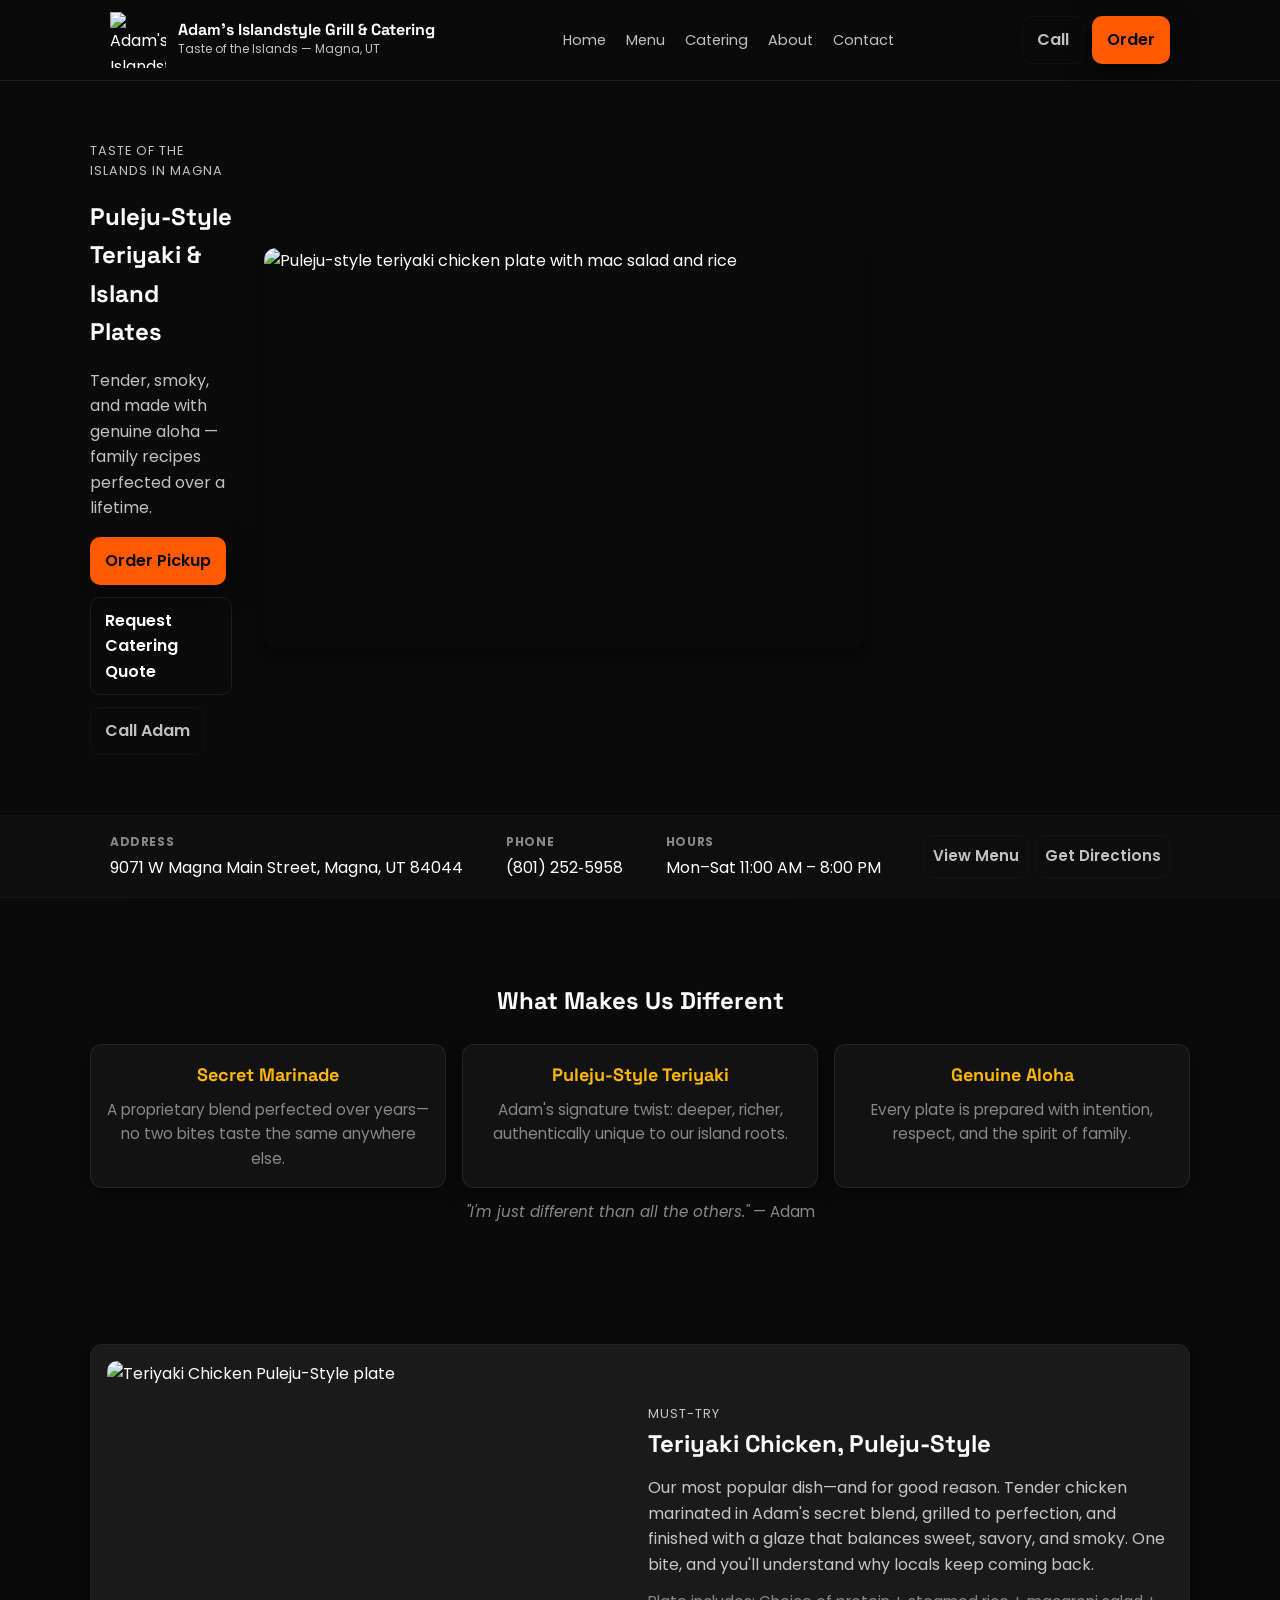
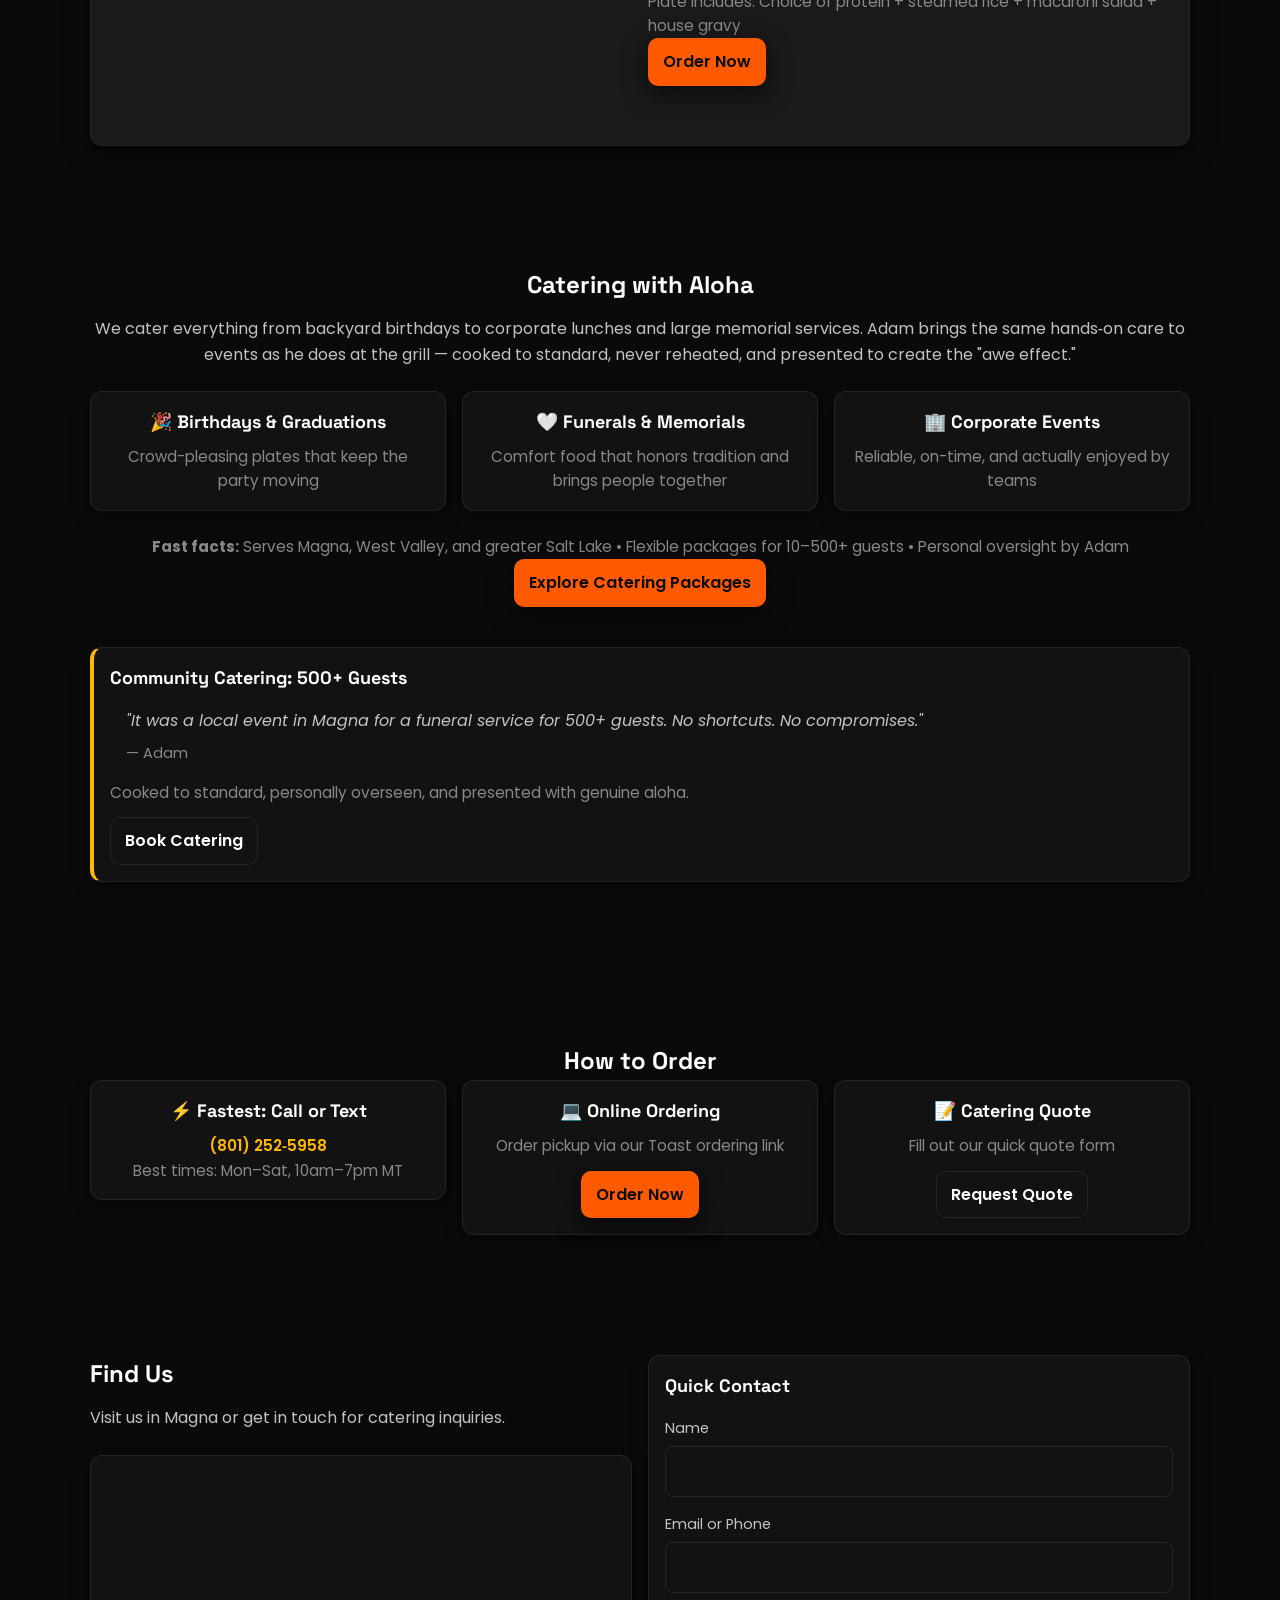
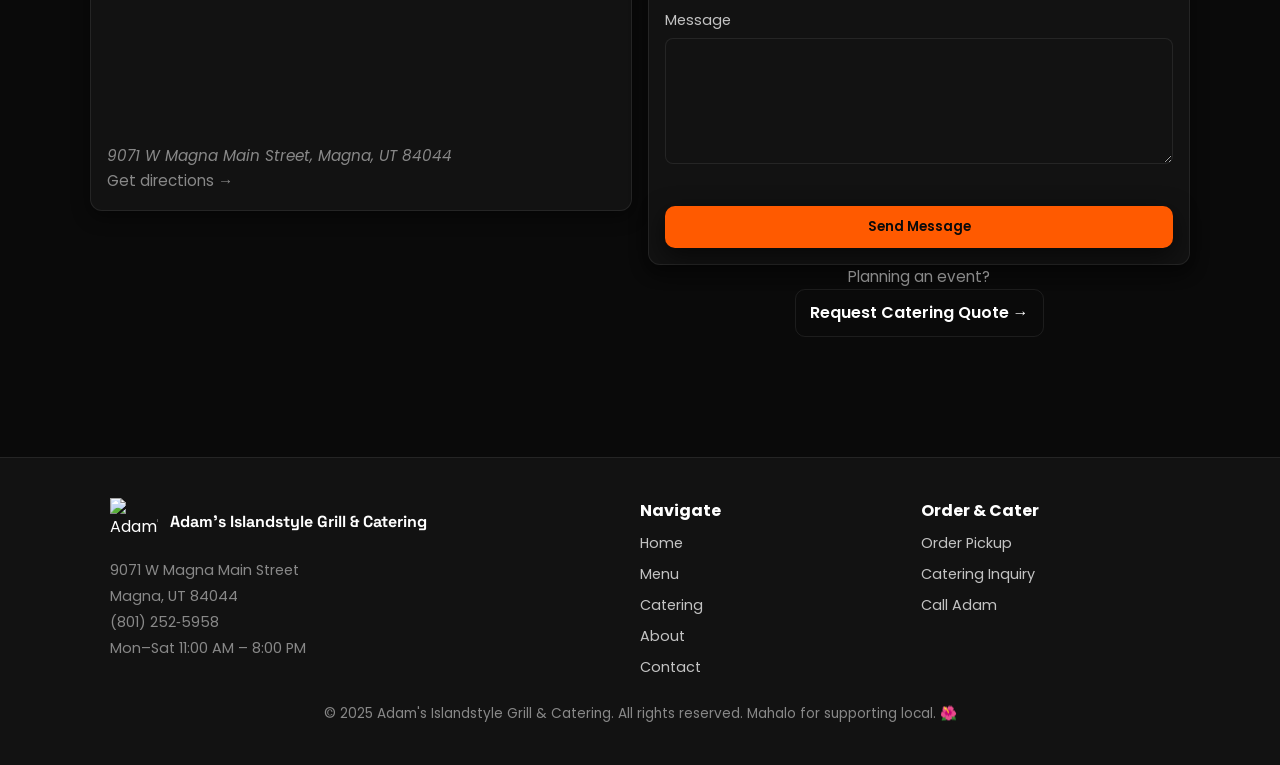
==== index.html @ 43f6fb02 "Convert existing custom CSS site to Tailwind CDN with design token mapping * Integrate Tailwind CDN " ====
<!DOCTYPE html>
<html lang="en">
<head>
  <meta charset="UTF-8">
  <meta name="viewport" content="width=device-width, initial-scale=1.0">
  <title>Adam's Islandstyle Grill & Catering — Taste of the Islands in Magna, UT</title>
  <meta name="description" content="Adam's Islandstyle Grill & Catering — Homegrown island plates in Magna, UT. Try the signature Puleju Teriyaki Chicken. Full-service catering for events large and small.">
  
  <!-- Fonts -->
  <link rel="preconnect" href="https://fonts.googleapis.com">
  <link rel="preconnect" href="https://fonts.gstatic.com" crossorigin>
  <link href="https://fonts.googleapis.com/css2?family=Poppins:wght@400;500;600;700&family=Space+Grotesk:wght@500;600;700&display=swap" rel="stylesheet">
  
  <!-- Stylesheet -->
  <link rel="stylesheet" href="styles.css">
  
  <!-- JSON-LD Schema -->
  <script type="application/ld+json">
  {
    "@context": "https://schema.org",
    "@type": "Restaurant",
    "name": "Adam's Islandstyle Grill & Catering",
    "telephone": "+1-801-252-5958",
    "address": {
      "@type": "PostalAddress",
      "streetAddress": "9071 W Magna Main Street",
      "addressLocality": "Magna",
      "addressRegion": "UT",
      "postalCode": "84044",
      "addressCountry": "US"
    },
    "servesCuisine": "Hawaiian, Pacific Islander",
    "hasMenu": "https://adamsislandstyle.com/menu",
    "priceRange": "$$",
    "openingHoursSpecification": [
      {
        "@type": "OpeningHoursSpecification",
        "dayOfWeek": ["Monday", "Tuesday", "Wednesday", "Thursday", "Friday", "Saturday"],
        "opens": "11:00",
        "closes": "20:00"
      }
    ],
    "url": "https://adamsislandstyle.com"
  }
  </script>
</head>
<body>
  <!-- Header -->
  <header class="site-header" role="banner">
    <div class="container header-inner">
      <a class="brand" href="/" aria-label="Adam's Islandstyle Grill home">
        <img src="/assets/logo.svg" alt="Adam's Islandstyle Grill logo" width="56" height="56">
        <div class="brand-text">
          <h1 class="site-title">Adam's Islandstyle Grill & Catering</h1>
          <p class="site-sub">Taste of the Islands — Magna, UT</p>
        </div>
      </a>

      <nav class="main-nav" role="navigation" aria-label="Main">
        <ul class="nav-list">
          <li><a href="#home">Home</a></li>
          <li><a href="menu.html">Menu</a></li>
          <li><a href="catering.html">Catering</a></li>
          <li><a href="about.html">About</a></li>
          <li><a href="#contact">Contact</a></li>
        </ul>
      </nav>

      <div class="header-ctas">
        <a class="btn btn-ghost" href="tel:+18012525958" aria-label="Call Adam">Call</a>
        <a class="btn btn-primary" href="https://order.toasttab.com/placeholder" target="_blank" rel="noopener noreferrer" aria-label="Order pickup">Order</a>
      </div>
    </div>
  </header>

  <main>
    <!-- Hero Section -->
    <section id="home" class="hero container" role="region" aria-labelledby="hero-title">
      <div class="hero-content">
        <div class="hero-copy">
          <p class="eyebrow">Taste of the Islands in Magna</p>
          <h2 id="hero-title">Puleju‑Style Teriyaki & Island Plates</h2>
          <p class="lead">Tender, smoky, and made with genuine aloha — family recipes perfected over a lifetime.</p>
          <div class="hero-ctas">
            <a class="btn btn-primary" href="https://order.toasttab.com/placeholder" target="_blank" rel="noopener noreferrer">Order Pickup</a>
            <a class="btn btn-secondary" href="catering.html">Request Catering Quote</a>
            <a class="btn btn-ghost" href="tel:+18012525958">Call Adam</a>
          </div>
        </div>

        <figure class="hero-media" aria-hidden="false">
          <img src="/assets/hero-plate.jpg" alt="Puleju-style teriyaki chicken plate with mac salad and rice" width="600" height="400">
        </figure>
      </div>
    </section>

    <!-- Quick Info Strip -->
    <div class="quick-info" role="region" aria-label="Quick information">
      <div class="container quick-inner">
        <div class="info-item">
          <strong>Address</strong>
          <div>9071 W Magna Main Street, Magna, UT 84044</div>
        </div>
        <div class="info-item">
          <strong>Phone</strong>
          <div><a href="tel:+18012525958">(801) 252‑5958</a></div>
        </div>
        <div class="info-item">
          <strong>Hours</strong>
          <div>Mon–Sat 11:00 AM – 8:00 PM</div>
        </div>
        <div class="info-actions">
          <a class="btn btn-ghost btn-sm" href="menu.html">View Menu</a>
          <a class="btn btn-ghost btn-sm" href="#contact">Get Directions</a>
        </div>
      </div>
    </div>

    <!-- Why We're Different -->
    <section class="why-us container" role="region" aria-labelledby="why-us-title">
      <h2 id="why-us-title" class="text-center">What Makes Us Different</h2>
      <div class="why-grid">
        <article class="why-card card" role="article">
          <h3>Secret Marinade</h3>
          <p class="muted">A proprietary blend perfected over years—no two bites taste the same anywhere else.</p>
        </article>
        <article class="why-card card" role="article">
          <h3>Puleju‑Style Teriyaki</h3>
          <p class="muted">Adam's signature twist: deeper, richer, authentically unique to our island roots.</p>
        </article>
        <article class="why-card card" role="article">
          <h3>Genuine Aloha</h3>
          <p class="muted">Every plate is prepared with intention, respect, and the spirit of family.</p>
        </article>
      </div>
      <p class="text-center muted mt-12"><em>"I'm just different than all the others."</em> — Adam</p>
    </section>

    <!-- Must-Try Section -->
    <section class="section container" role="region" aria-labelledby="must-try-title">
      <div class="card card-elevated">
        <div class="row" style="align-items: center;">
          <div class="col" style="flex: 1 1 300px;">
            <img src="/assets/teriyaki-chicken.jpg" alt="Teriyaki Chicken Puleju-Style plate" width="500" height="350" style="border-radius: var(--radius-md);">
          </div>
          <div class="col" style="flex: 1 1 300px;">
            <p class="eyebrow">Must-Try</p>
            <h2 id="must-try-title">Teriyaki Chicken, Puleju-Style</h2>
            <p class="lead mt-12">Our most popular dish—and for good reason. Tender chicken marinated in Adam's secret blend, grilled to perfection, and finished with a glaze that balances sweet, savory, and smoky. One bite, and you'll understand why locals keep coming back.</p>
            <p class="muted mt-12">Plate includes: Choice of protein + steamed rice + macaroni salad + house gravy</p>
            <div class="mt-16">
              <a class="btn btn-primary" href="https://order.toasttab.com/placeholder" target="_blank" rel="noopener noreferrer">Order Now</a>
            </div>
          </div>
        </div>
      </div>
    </section>

    <!-- Catering Snapshot -->
    <section class="section container" role="region" aria-labelledby="catering-snapshot-title">
      <div class="text-center mb-16">
        <h2 id="catering-snapshot-title">Catering with Aloha</h2>
        <p class="lead mt-12">We cater everything from backyard birthdays to corporate lunches and large memorial services. Adam brings the same hands‑on care to events as he does at the grill — cooked to standard, never reheated, and presented to create the "awe effect."</p>
      </div>
      
      <div class="row mt-24">
        <div class="col">
          <div class="card text-center">
            <h3>🎉 Birthdays & Graduations</h3>
            <p class="muted mt-8">Crowd-pleasing plates that keep the party moving</p>
          </div>
        </div>
        <div class="col">
          <div class="card text-center">
            <h3>🤍 Funerals & Memorials</h3>
            <p class="muted mt-8">Comfort food that honors tradition and brings people together</p>
          </div>
        </div>
        <div class="col">
          <div class="card text-center">
            <h3>🏢 Corporate Events</h3>
            <p class="muted mt-8">Reliable, on-time, and actually enjoyed by teams</p>
          </div>
        </div>
      </div>
      
      <div class="text-center mt-24">
        <p class="muted"><strong>Fast facts:</strong> Serves Magna, West Valley, and greater Salt Lake • Flexible packages for 10–500+ guests • Personal oversight by Adam</p>
        <div class="mt-16">
          <a class="btn btn-primary" href="catering.html">Explore Catering Packages</a>
        </div>
      </div>

      <!-- Case Study Panel -->
      <aside class="case-study card" role="complementary" aria-labelledby="case-title">
        <h3 id="case-title">Community Catering: 500+ Guests</h3>
        <blockquote>
          "It was a local event in Magna for a funeral service for 500+ guests. No shortcuts. No compromises."
          <cite>— Adam</cite>
        </blockquote>
        <p class="muted">Cooked to standard, personally overseen, and presented with genuine aloha.</p>
        <a class="btn btn-secondary mt-12" href="catering.html">Book Catering</a>
      </aside>
    </section>

    <!-- How to Order -->
    <section class="section container" role="region" aria-labelledby="how-to-order-title">
      <div class="text-center mb-24">
        <h2 id="how-to-order-title">How to Order</h2>
      </div>
      <div class="row">
        <div class="col">
          <div class="card text-center">
            <h3>⚡ Fastest: Call or Text</h3>
            <p class="muted mt-8"><a href="tel:+18012525958" style="color: var(--brand-secondary); font-weight: 600;">(801) 252‑5958</a></p>
            <p class="muted">Best times: Mon–Sat, 10am–7pm MT</p>
          </div>
        </div>
        <div class="col">
          <div class="card text-center">
            <h3>💻 Online Ordering</h3>
            <p class="muted mt-8">Order pickup via our Toast ordering link</p>
            <a class="btn btn-primary mt-12" href="https://order.toasttab.com/placeholder" target="_blank" rel="noopener noreferrer">Order Now</a>
          </div>
        </div>
        <div class="col">
          <div class="card text-center">
            <h3>📝 Catering Quote</h3>
            <p class="muted mt-8">Fill out our quick quote form</p>
            <a class="btn btn-secondary mt-12" href="catering.html#contact-form">Request Quote</a>
          </div>
        </div>
      </div>
    </section>

    <!-- Contact Section -->
    <section id="contact" class="section container" role="region" aria-labelledby="contact-title">
      <div class="row">
        <div class="col" style="flex: 1 1 300px;">
          <h2 id="contact-title">Find Us</h2>
          <p class="lead mt-12">Visit us in Magna or get in touch for catering inquiries.</p>
          
          <div class="mt-24">
            <div class="map-block card">
              <iframe
                src="https://www.google.com/maps?q=9071+W+Magna+Main+St+Magna+UT&output=embed"
                width="100%" height="260" style="border:0;" allowfullscreen="" loading="lazy" referrerpolicy="no-referrer-when-downgrade"
                title="Map showing Adam's Islandstyle Grill location"></iframe>
              <address class="muted">9071 W Magna Main Street, Magna, UT 84044</address>
              <a class="muted" href="https://www.google.com/maps/dir/?api=1&destination=9071+W+Magna+Main+St+Magna+UT" target="_blank" rel="noopener noreferrer">Get directions →</a>
            </div>
          </div>
        </div>
        
        <div class="col" style="flex: 1 1 300px;">
          <form id="contact-form" class="contact-form card" action="/api/catering" method="post" aria-labelledby="contact-form-title">
            <h3 id="contact-form-title">Quick Contact</h3>
            
            <label for="name">Name</label>
            <input id="name" name="name" class="input" type="text" required>
            
            <label for="contact-email">Email or Phone</label>
            <input id="contact-email" name="contact" class="input" type="text" required>
            
            <label for="message">Message</label>
            <textarea id="message" name="message" rows="4"></textarea>
            
            <div aria-live="polite" class="form-status" id="form-status"></div>
            
            <button class="btn btn-primary mt-16" type="submit" style="width: 100%;">Send Message</button>
          </form>
          
          <div class="text-center mt-16">
            <p class="muted">Planning an event?</p>
            <a class="btn btn-secondary" href="catering.html">Request Catering Quote →</a>
          </div>
        </div>
      </div>
    </section>
  </main>

  <!-- Footer -->
  <footer class="site-footer" role="contentinfo">
    <div class="container footer-content">
      <div class="footer-brand">
        <div class="brand">
          <img src="/assets/logo.svg" alt="Adam's Islandstyle Grill logo" width="48" height="48">
          <div class="brand-text">
            <h3 class="site-title">Adam's Islandstyle Grill & Catering</h3>
          </div>
        </div>
        <p class="footer-nap">
          9071 W Magna Main Street<br>
          Magna, UT 84044<br>
          <a href="tel:+18012525958">(801) 252‑5958</a><br>
          Mon–Sat 11:00 AM – 8:00 PM
        </p>
      </div>
      
      <div class="footer-links">
        <h4>Navigate</h4>
        <a href="#home">Home</a>
        <a href="menu.html">Menu</a>
        <a href="catering.html">Catering</a>
        <a href="about.html">About</a>
        <a href="#contact">Contact</a>
      </div>
      
      <div class="footer-links">
        <h4>Order & Cater</h4>
        <a href="https://order.toasttab.com/placeholder" target="_blank" rel="noopener noreferrer">Order Pickup</a>
        <a href="catering.html">Catering Inquiry</a>
        <a href="tel:+18012525958">Call Adam</a>
      </div>
    </div>
    <div class="container mt-24">
      <p class="muted text-center" style="font-size: 0.85rem;">© 2025 Adam's Islandstyle Grill & Catering. All rights reserved. Mahalo for supporting local. 🌺</p>
    </div>
  </footer>

  <!-- Sticky Mobile Phone CTA -->
  <a class="phone-cta" href="tel:+18012525958" aria-label="Call Adam" role="button">
    <span class="phone-icon" aria-hidden="true">📞</span>
    <span class="phone-text">Call Adam</span>
  </a>
</body>
</html>
---- styles.css ----
/* =========================
   Design tokens (edit values)
   ========================= */
:root {
  /* Primitive Colors */
  --color-gold: #ffb700;
  --color-gold-light: #ffc933;
  --color-gold-dark: #cc9200;
  --color-coral: #ff5a00;
  --color-coral-dark: #cc4800;
  --color-teal: #00f0ff;
  --color-teal-dark: #00c0cc;

  /* Neutral Scale */
  --neutral-white: #ffffff;
  --neutral-light: #faf6f0;
  --neutral-mid: #b8b0a8;
  --neutral-dark-gray: #2a2a2a;
  --neutral-dark: #0a0a0a;
  --neutral-surface: #121212;
  --surface-elevated: #1a1a1a;

  /* Semantic Backgrounds */
  --bg-page: var(--neutral-dark);
  --bg-surface: var(--neutral-surface);
  --bg-elevated: var(--surface-elevated);
  --bg-overlay: rgba(10, 10, 10, 0.85);

  /* Semantic Text */
  --text-primary: var(--neutral-white);
  --text-secondary: rgba(255, 255, 255, 0.75);
  --text-tertiary: rgba(255, 255, 255, 0.5);
  --text-muted: #888888;
  --text-inverse: var(--neutral-dark);
  --text-brand: var(--color-gold);

  /* Semantic Borders */
  --border-subtle: rgba(255, 255, 255, 0.08);
  --border-default: rgba(255, 255, 255, 0.15);
  --border-brand: rgba(255, 183, 0, 0.4);
  --border-focus: rgba(255, 90, 0, 0.6);

  /* Brand Palette */
  --brand-primary: var(--color-coral);
  --brand-secondary: var(--color-gold);
  --brand-tertiary: var(--color-teal);
  --brand-gradient: linear-gradient(135deg, var(--color-coral), var(--color-gold));

  /* Feedback Colors */
  --feedback-success: var(--color-teal);
  --feedback-warning: var(--color-gold);
  --feedback-error: #ff007f;
  --feedback-info: var(--color-teal);

  /* Shadows & Glow */
  --shadow-color: rgba(0, 0, 0, 0.6);
  --shadow-base: 0 8px 24px var(--shadow-color);
  --glow-brand: rgba(255, 90, 0, 0.4);
  --glow-secondary: rgba(0, 240, 255, 0.3);

  /* Typography */
  --font-display: 'Space Grotesk', 'Poppins', sans-serif;
  --font-body: 'Poppins', sans-serif;
  --font-mono: 'JetBrains Mono', monospace;

  /* Spacing */
  --gap: 16px;
  --container-max: 1100px;

  /* Radius */
  --radius-sm: 8px;
  --radius-md: 10px;
  --radius-lg: 12px;
  --radius-xl: 999px;

  /* Transitions */
  --transition: 180ms cubic-bezier(.2, .9, .3, 1);
}

/* =========================
   Base Styles
   ========================= */
* {
  box-sizing: border-box;
  margin: 0;
  padding: 0;
}

html {
  scroll-behavior: smooth;
}

body {
  font-family: var(--font-body);
  background-color: var(--bg-page);
  color: var(--text-primary);
  line-height: 1.6;
}

img {
  max-width: 100%;
  height: auto;
  display: block;
}

a {
  color: inherit;
  text-decoration: none;
  transition: color var(--transition);
}

ul, ol {
  list-style: none;
}

/* =========================
   Layout Utilities
   ========================= */
.container {
  max-width: var(--container-max);
  margin: 0 auto;
  padding: 0 20px;
}

.row {
  display: flex;
  flex-wrap: wrap;
  gap: var(--gap);
}

.col {
  flex: 1 1 0;
  min-width: 0;
}

.center {
  display: flex;
  align-items: center;
  justify-content: center;
}

.stack {
  display: flex;
  flex-direction: column;
  gap: var(--gap);
}

/* Spacing helpers */
.mt-8 { margin-top: 8px; }
.mt-12 { margin-top: 12px; }
.mt-24 { margin-top: 24px; }
.mb-8 { margin-bottom: 8px; }
.mb-16 { margin-bottom: 16px; }
.p-12 { padding: 12px; }
.p-16 { padding: 16px; }

/* =========================
   Typography Utilities
   ========================= */
.h1, h1 {
  font-family: var(--font-display);
  font-size: clamp(1.5rem, 3.5vw, 2.25rem);
  line-height: 1.05;
  margin: 0;
  color: var(--text-primary);
}

.h2, h2 {
  font-family: var(--font-display);
  font-size: 1.5rem;
  margin: 0;
  color: var(--text-primary);
}

.h3, h3 {
  font-family: var(--font-display);
  font-size: 1.125rem;
  margin: 0;
  color: var(--text-primary);
}

.lead {
  color: var(--text-secondary);
  font-size: 1rem;
}

.muted {
  color: var(--text-muted);
  font-size: 0.95rem;
}

.eyebrow {
  text-transform: uppercase;
  letter-spacing: 0.08em;
  color: var(--text-secondary);
  font-size: 0.8rem;
}

/* =========================
   Buttons
   ========================= */
.btn {
  display: inline-flex;
  align-items: center;
  justify-content: center;
  gap: 8px;
  padding: 10px 14px;
  border-radius: var(--radius-md);
  border: 1px solid transparent;
  text-decoration: none;
  font-weight: 600;
  cursor: pointer;
  transition: all var(--transition);
  font-family: var(--font-body);
}

.btn:focus {
  outline: 3px solid var(--border-focus);
  outline-offset: 2px;
}

.btn-primary {
  background: var(--brand-primary);
  color: var(--text-inverse);
  box-shadow: var(--shadow-base);
  border-color: transparent;
}

.btn-primary:hover {
  transform: translateY(-2px);
  filter: brightness(1.03);
}

.btn-secondary {
  background: transparent;
  color: var(--text-primary);
  border: 1px solid var(--border-subtle);
}

.btn-secondary:hover {
  background: rgba(255, 255, 255, 0.02);
  border-color: var(--border-default);
}

.btn-ghost {
  background: transparent;
  color: var(--text-secondary);
  border: 1px solid rgba(255, 255, 255, 0.03);
}

.btn-ghost:hover {
  color: var(--text-primary);
  border-color: var(--border-subtle);
}

.btn-sm {
  padding: 8px;
  border-radius: var(--radius-sm);
  font-size: 0.95rem;
}

/* =========================
   Card & Surface
   ========================= */
.card {
  background: var(--bg-surface);
  border-radius: var(--radius-lg);
  padding: 16px;
  border: 1px solid var(--border-subtle);
  box-shadow: 0 6px 18px rgba(0, 0, 0, 0.45);
}

.card-elevated {
  background: var(--bg-elevated);
  box-shadow: var(--shadow-base);
  border-color: rgba(255, 255, 255, 0.04);
}

.card img {
  width: 100%;
  height: auto;
  border-radius: var(--radius-sm);
  display: block;
}

/* =========================
   Badges & Tags
   ========================= */
.badge {
  display: inline-block;
  padding: 6px 8px;
  border-radius: var(--radius-xl);
  font-size: 0.8rem;
  background: rgba(255, 255, 255, 0.04);
  color: var(--text-secondary);
  border: 1px solid rgba(255, 255, 255, 0.02);
}

.badge--accent {
  background: linear-gradient(90deg, var(--brand-primary), var(--brand-secondary));
  color: var(--text-inverse);
  border: none;
}

.badge + .badge {
  margin-left: 8px;
}

/* =========================
   Header / Navigation
   ========================= */
.site-header {
  position: sticky;
  top: 0;
  z-index: 1000;
  background: var(--bg-overlay);
  backdrop-filter: blur(10px);
  border-bottom: 1px solid var(--border-subtle);
  padding: 12px 0;
}

.header-inner {
  display: flex;
  align-items: center;
  justify-content: space-between;
  gap: 16px;
}

.brand {
  display: flex;
  align-items: center;
  gap: 12px;
}

.brand-text {
  display: flex;
  flex-direction: column;
}

.site-title {
  font-size: 1rem;
  font-weight: 700;
  color: var(--text-primary);
  margin: 0;
}

.site-sub {
  font-size: 0.75rem;
  color: var(--text-secondary);
  margin: 0;
}

.main-nav {
  display: none;
}

.nav-list {
  display: flex;
  gap: 20px;
}

.nav-list a {
  color: var(--text-secondary);
  font-size: 0.9rem;
  transition: color var(--transition);
}

.nav-list a:hover {
  color: var(--text-primary);
}

.header-ctas {
  display: flex;
  gap: 8px;
}

@media (min-width: 768px) {
  .main-nav {
    display: block;
  }
}

/* =========================
   Hero Section
   ========================= */
.hero {
  padding: 60px 0;
  display: grid;
  grid-template-columns: 1fr;
  gap: 32px;
  align-items: center;
}

.hero-content {
  display: grid;
  grid-template-columns: 1fr;
  gap: 32px;
  align-items: center;
}

.hero-copy {
  display: flex;
  flex-direction: column;
  gap: 16px;
}

.hero-ctas {
  display: flex;
  flex-wrap: wrap;
  gap: 12px;
}

.hero-media {
  margin: 0;
}

.hero-media img {
  border-radius: var(--radius-lg);
  box-shadow: var(--shadow-base);
}

@media (min-width: 900px) {
  .hero {
    grid-template-columns: 1fr 1fr;
  }

  .hero-content {
    grid-template-columns: 1fr 1fr;
  }
}

/* =========================
   Quick Info Strip
   ========================= */
.quick-info {
  background: linear-gradient(90deg, rgba(255, 255, 255, 0.02), rgba(255, 255, 255, 0.01));
  border-top: 1px solid rgba(255, 255, 255, 0.02);
  border-bottom: 1px solid rgba(255, 255, 255, 0.02);
  padding: 16px 0;
  margin-bottom: 24px;
}

.quick-inner {
  display: flex;
  flex-wrap: wrap;
  align-items: center;
  gap: 24px;
  justify-content: space-between;
}

.info-item {
  display: flex;
  flex-direction: column;
  gap: 4px;
}

.info-item strong {
  font-size: 0.75rem;
  text-transform: uppercase;
  letter-spacing: 0.05em;
  color: var(--text-tertiary);
}

.info-actions {
  display: flex;
  gap: 8px;
}

/* =========================
   Why Us Section
   ========================= */
.why-us {
  padding: 60px 0;
}

.why-grid {
  display: grid;
  grid-template-columns: 1fr;
  gap: 16px;
  margin-top: 24px;
}

.why-card {
  text-align: center;
}

.why-card h3 {
  margin-bottom: 8px;
  color: var(--brand-secondary);
}

@media (min-width: 768px) {
  .why-grid {
    grid-template-columns: repeat(3, 1fr);
  }
}

/* =========================
   Menu Grid & Item
   ========================= */
.menu-category {
  padding: 40px 0;
}

.menu-category h2 {
  margin-bottom: 24px;
  padding-bottom: 12px;
  border-bottom: 1px solid var(--border-subtle);
}

.menu-grid {
  display: grid;
  grid-template-columns: 1fr;
  gap: 16px;
}

.menu-item {
  background: transparent;
  padding: 16px;
  border-radius: var(--radius-md);
  border: 1px solid rgba(255, 255, 255, 0.03);
  transition: transform var(--transition), box-shadow var(--transition);
}

.menu-item:hover {
  transform: translateY(-6px);
  box-shadow: 0 12px 30px rgba(0, 0, 0, 0.6);
  border-color: var(--border-subtle);
}

.menu-item header {
  display: flex;
  justify-content: space-between;
  align-items: baseline;
  margin-bottom: 8px;
}

.menu-item .price {
  color: var(--brand-secondary);
  font-weight: 700;
}

.menu-item .desc {
  color: var(--text-secondary);
  margin-bottom: 12px;
  font-size: 0.95rem;
}

.menu-item .meta {
  display: flex;
  gap: 8px;
  margin-bottom: 12px;
}

.item-actions {
  display: flex;
  gap: 8px;
}

@media (min-width: 600px) {
  .menu-grid {
    grid-template-columns: repeat(2, 1fr);
  }
}

@media (min-width: 900px) {
  .menu-grid {
    grid-template-columns: repeat(3, 1fr);
  }
}

/* =========================
   Package Cards (Catering)
   ========================= */
.package-card {
  display: flex;
  flex-direction: column;
  gap: 12px;
}

.package-card header {
  border-bottom: 1px solid var(--border-subtle);
  padding-bottom: 12px;
}

.package-contents {
  flex-grow: 1;
}

.package-contents li {
  padding: 6px 0;
  color: var(--text-secondary);
  font-size: 0.95rem;
  border-bottom: 1px solid rgba(255, 255, 255, 0.02);
}

.package-contents li:last-child {
  border-bottom: none;
}

.package-actions {
  display: flex;
  gap: 8px;
  margin-top: 12px;
}

/* =========================
   Forms
   ========================= */
.contact-form {
  max-width: 600px;
  margin: 0 auto;
}

.contact-form h2 {
  margin-bottom: 24px;
  text-align: center;
}

.contact-form label {
  display: block;
  color: var(--text-secondary);
  font-size: 0.9rem;
  margin-top: 16px;
  margin-bottom: 6px;
}

.input,
textarea,
select {
  width: 100%;
  padding: 12px;
  border-radius: var(--radius-sm);
  border: 1px solid var(--border-subtle);
  background: var(--bg-surface);
  color: var(--text-primary);
  font-family: var(--font-body);
  font-size: 1rem;
}

textarea {
  resize: vertical;
  min-height: 120px;
}

.input:focus,
textarea:focus,
select:focus {
  outline: 3px solid rgba(255, 90, 0, 0.18);
  border-color: var(--border-focus);
}

.form-status {
  min-height: 1.4rem;
  color: var(--text-secondary);
  margin-top: 12px;
}

/* =========================
   Map & Media
   ========================= */
.map-block {
  margin-top: 24px;
}

.map-block iframe {
  width: 100%;
  height: 260px;
  border-radius: var(--radius-sm);
  border: 0;
  display: block;
  margin-bottom: 12px;
}

.map-placeholder {
  height: 220px;
  border-radius: var(--radius-sm);
  background: linear-gradient(135deg, rgba(255, 90, 0, 0.06), rgba(0, 240, 255, 0.03));
  display: flex;
  align-items: center;
  justify-content: center;
  color: var(--text-muted);
}

/* =========================
   Case Study Panel
   ========================= */
.case-study {
  margin: 40px 0;
  border-left: 4px solid var(--brand-secondary);
}

.case-study blockquote {
  font-style: italic;
  color: var(--text-secondary);
  margin: 16px 0;
  padding-left: 16px;
}

.case-study cite {
  display: block;
  margin-top: 8px;
  font-style: normal;
  color: var(--text-muted);
  font-size: 0.9rem;
}

/* =========================
   Footer
   ========================= */
.site-footer {
  background: var(--bg-surface);
  border-top: 1px solid var(--border-subtle);
  padding: 40px 0;
  margin-top: 60px;
}

.footer-content {
  display: grid;
  grid-template-columns: 1fr;
  gap: 32px;
}

.footer-brand {
  display: flex;
  flex-direction: column;
  gap: 12px;
}

.footer-links {
  display: flex;
  flex-direction: column;
  gap: 8px;
}

.footer-links a {
  color: var(--text-secondary);
  font-size: 0.9rem;
}

.footer-links a:hover {
  color: var(--text-primary);
}

.footer-nap {
  color: var(--text-muted);
  font-size: 0.9rem;
  line-height: 1.8;
}

@media (min-width: 768px) {
  .footer-content {
    grid-template-columns: 2fr 1fr 1fr;
  }
}

/* =========================
   Phone CTA (sticky mobile)
   ========================= */
.phone-cta {
  position: fixed;
  right: 16px;
  bottom: 16px;
  background: var(--brand-primary);
  color: var(--text-inverse);
  padding: 12px 16px;
  border-radius: var(--radius-xl);
  box-shadow: 0 10px 30px rgba(0, 0, 0, 0.5);
  text-decoration: none;
  display: flex;
  align-items: center;
  gap: 8px;
  z-index: 999;
  font-weight: 600;
  transition: transform var(--transition);
}

.phone-cta:hover {
  transform: scale(1.05);
}

@media (min-width: 800px) {
  .phone-cta {
    display: none;
  }
}

/* =========================
   Accessibility Helpers
   ========================= */
.sr-only {
  position: absolute;
  width: 1px;
  height: 1px;
  padding: 0;
  margin: -1px;
  overflow: hidden;
  clip: rect(0, 0, 0, 0);
  white-space: nowrap;
  border: 0;
}

.focus-ring:focus {
  outline: 3px solid var(--border-focus);
  outline-offset: 3px;
}

/* =========================
   Utility helpers
   ========================= */
.text-center {
  text-align: center;
}

.text-right {
  text-align: right;
}

.hide-mobile {
  display: block;
}

@media (max-width: 600px) {
  .hide-mobile {
    display: none;
  }
}

.flex {
  display: flex;
}

.justify-between {
  justify-content: space-between;
}

.gap-8 {
  gap: 8px;
}

.section {
  padding: 60px 0;
}

/* Page-specific hero adjustments */
.page-hero {
  padding: 40px 0;
  text-align: center;
}

.page-hero h1 {
  margin-bottom: 16px;
}

.page-hero .lead {
  max-width: 600px;
  margin: 0 auto;
}
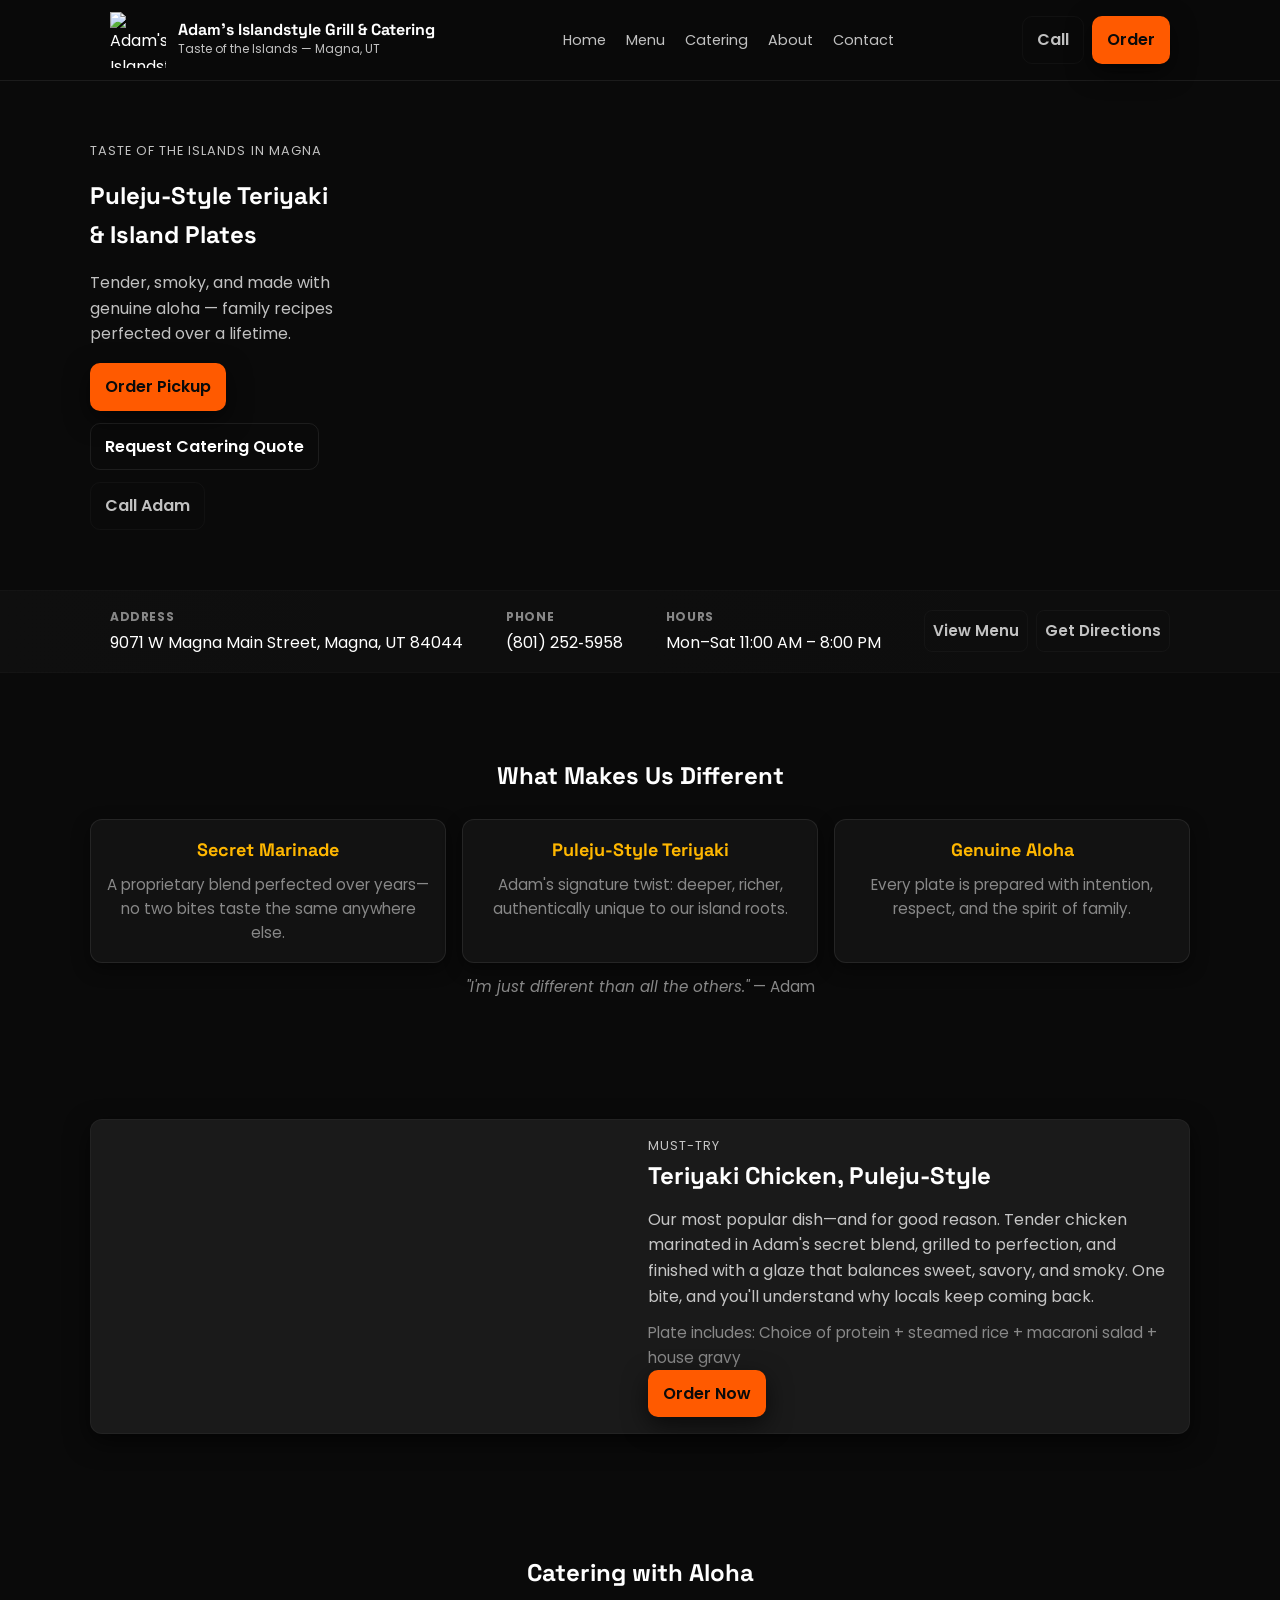
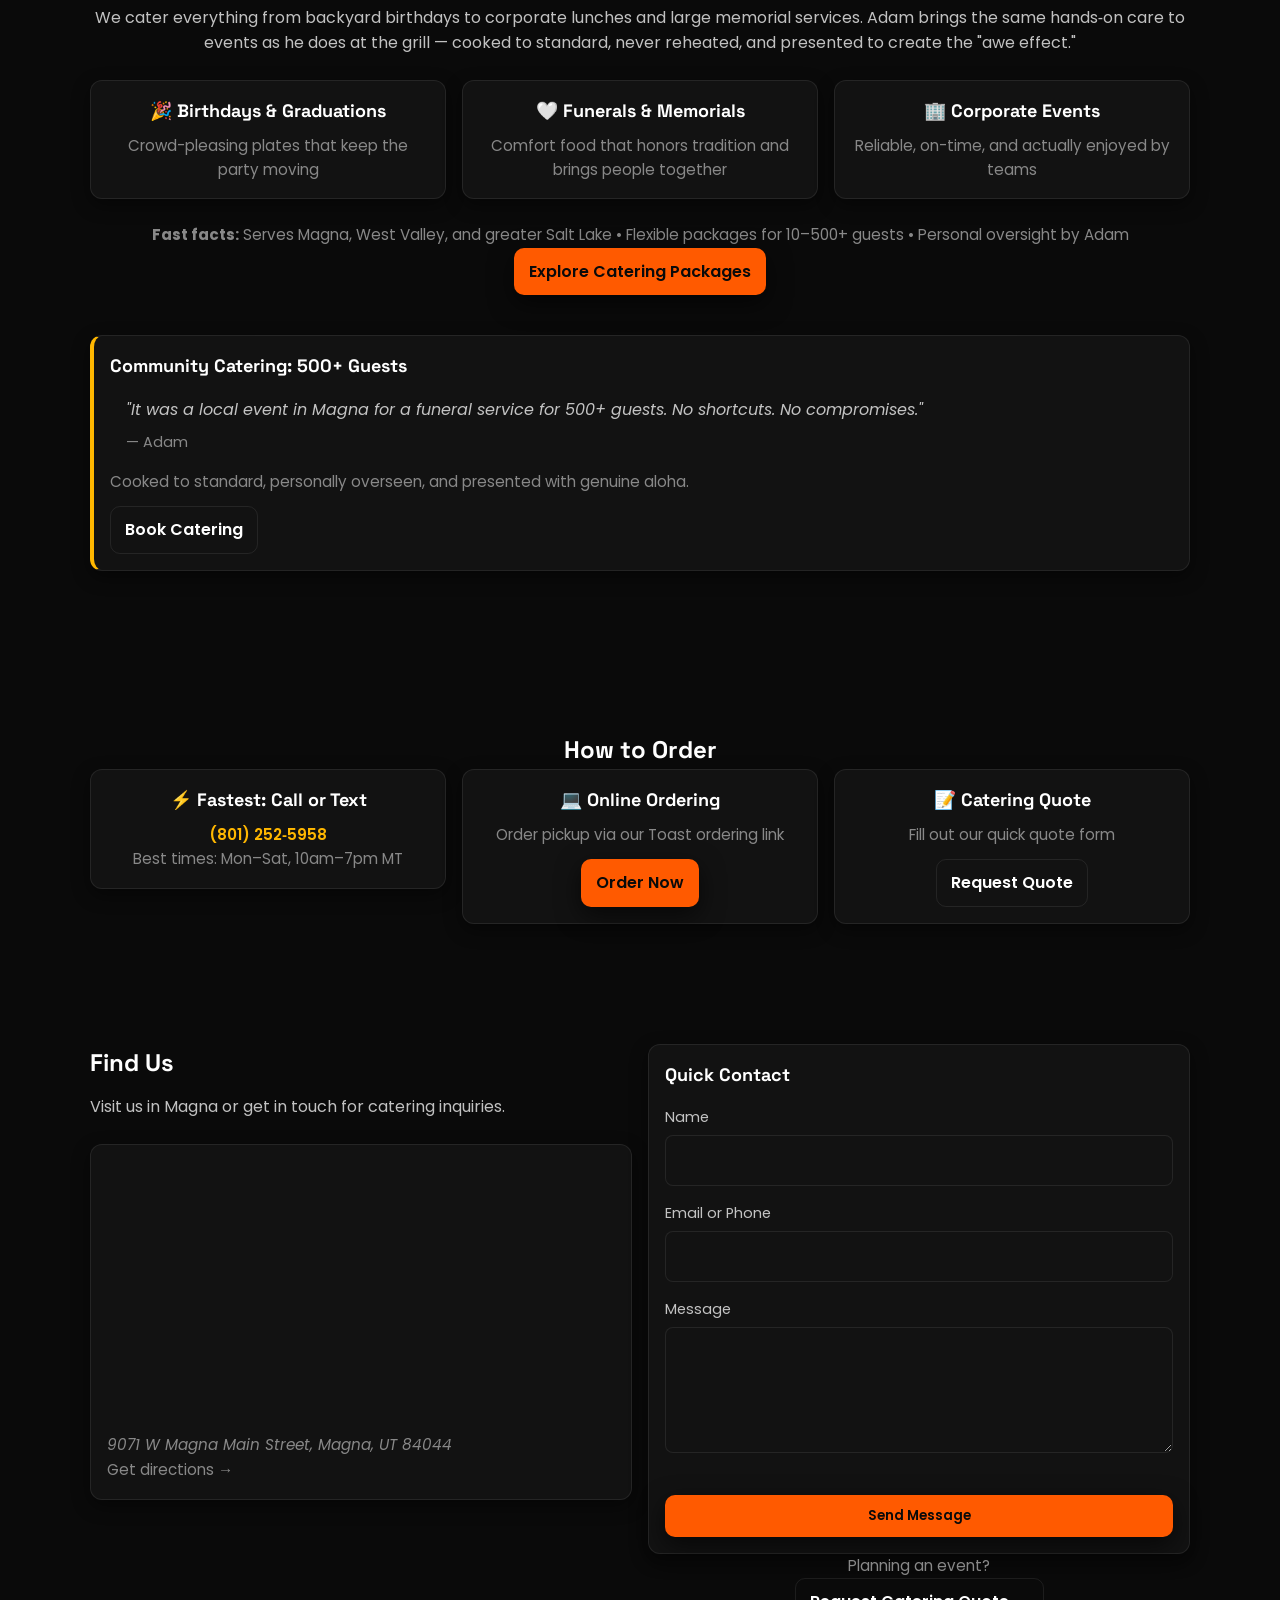
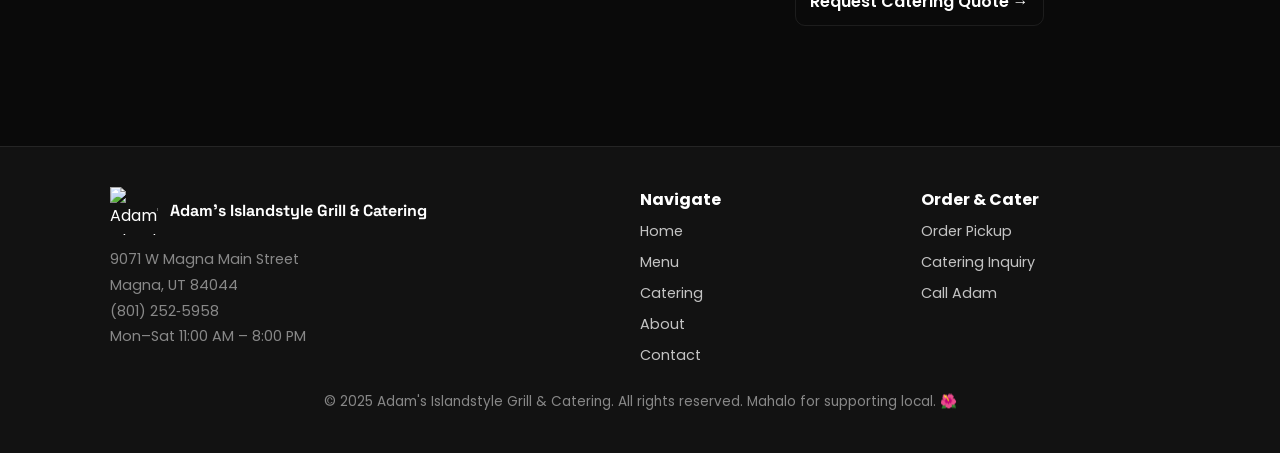
==== commit aeb7add7: "update branch" ====
--- a/index.html
+++ b/index.html
@@ -89,7 +89,7 @@
         </div>
 
         <figure class="hero-media" aria-hidden="false">
-          <img src="/assets/hero-plate.jpg" alt="Puleju-style teriyaki chicken plate with mac salad and rice" width="600" height="400">
+          <img src="assets/images/hero-plate.jpg" alt="Puleju-style teriyaki chicken plate with mac salad and rice" class="w-full h-auto rounded-xl shadow-lg-brand" onerror="this.style.display='none'">
         </figure>
       </div>
     </section>
@@ -141,7 +141,7 @@
       <div class="card card-elevated">
         <div class="row" style="align-items: center;">
           <div class="col" style="flex: 1 1 300px;">
-            <img src="/assets/teriyaki-chicken.jpg" alt="Teriyaki Chicken Puleju-Style plate" width="500" height="350" style="border-radius: var(--radius-md);">
+            <img src="assets/images/teriyaki-closeup.jpg" alt="Teriyaki Chicken Puleju-Style plate" class="w-full h-auto rounded-xl shadow-lg-brand" onerror="this.style.display='none'">
           </div>
           <div class="col" style="flex: 1 1 300px;">
             <p class="eyebrow">Must-Try</p>
@@ -193,6 +193,9 @@
 
       <!-- Case Study Panel -->
       <aside class="case-study card" role="complementary" aria-labelledby="case-title">
+        <div class="mb-6">
+          <img src="assets/images/catering-spread.jpg" alt="Large catering spread for community event" class="w-full h-48 object-cover rounded-lg mb-4" onerror="this.style.display='none'">
+        </div>
         <h3 id="case-title">Community Catering: 500+ Guests</h3>
         <blockquote>
           "It was a local event in Magna for a funeral service for 500+ guests. No shortcuts. No compromises."
